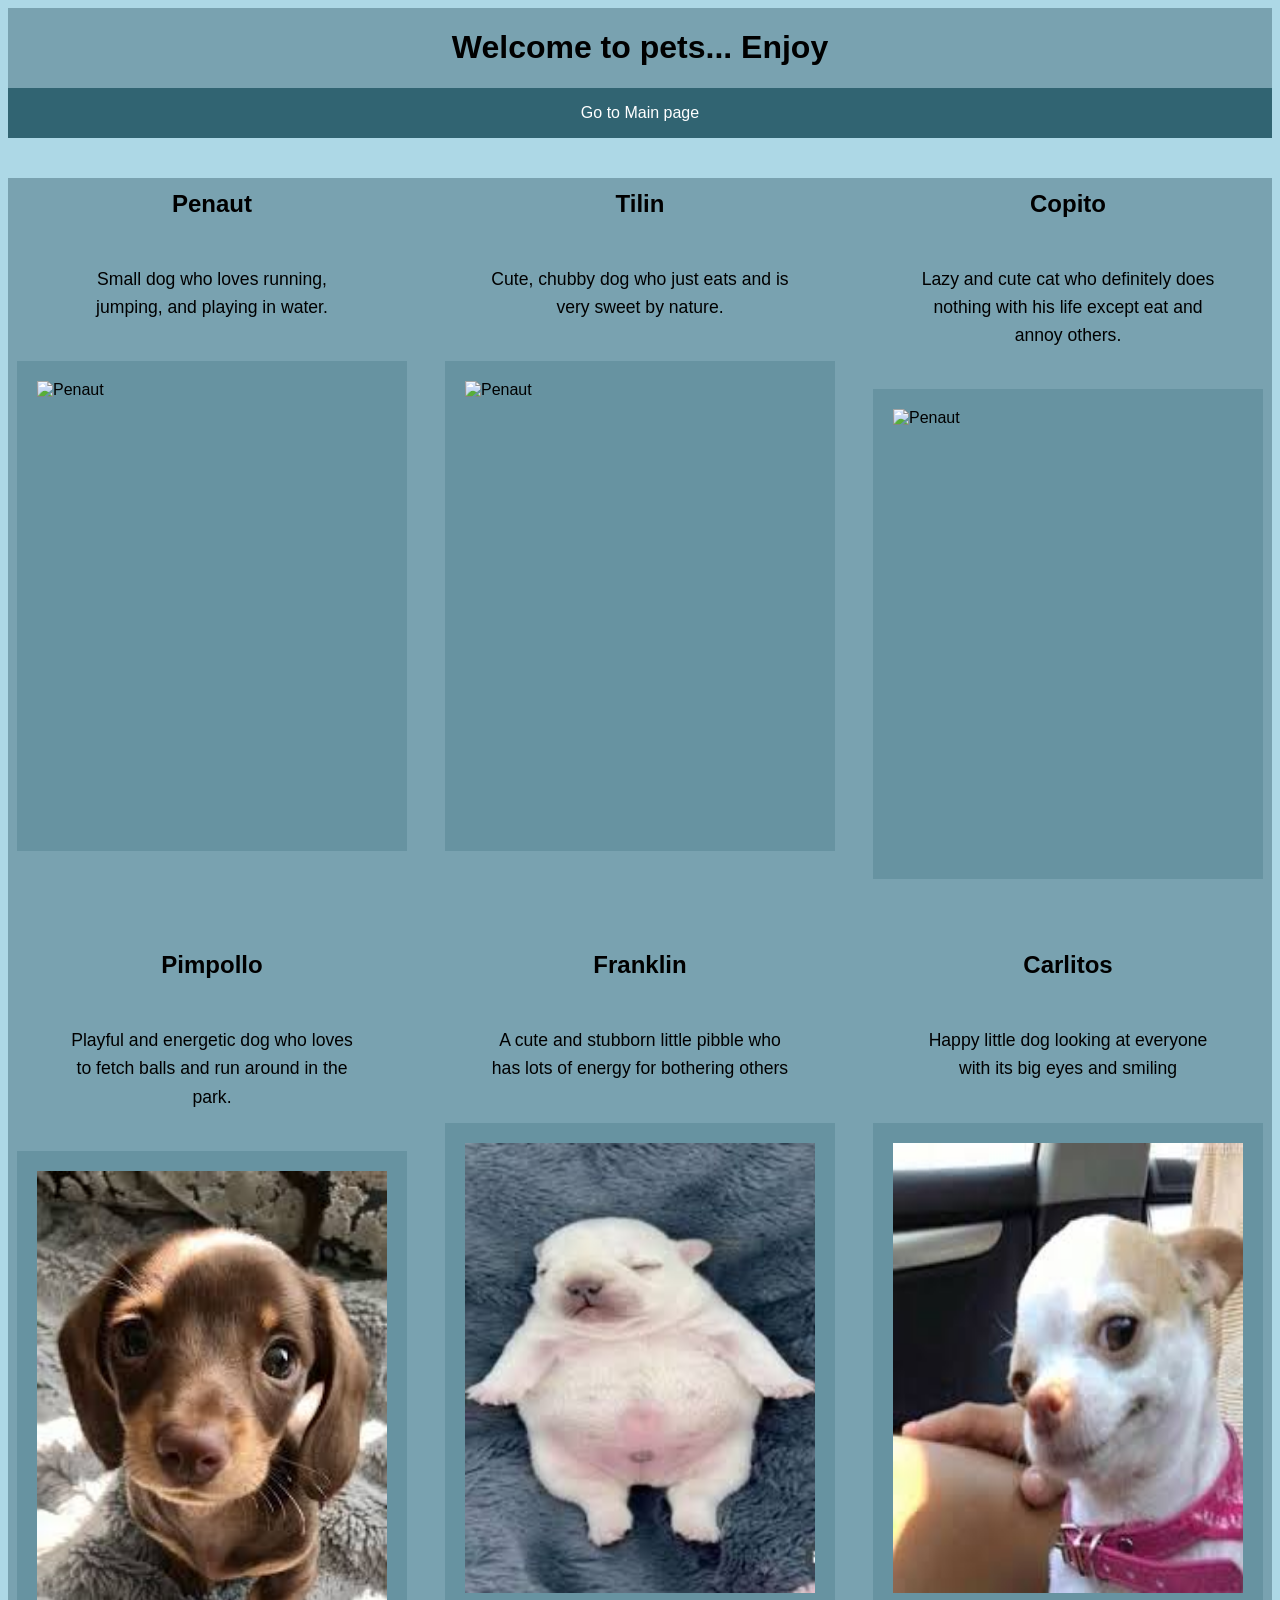
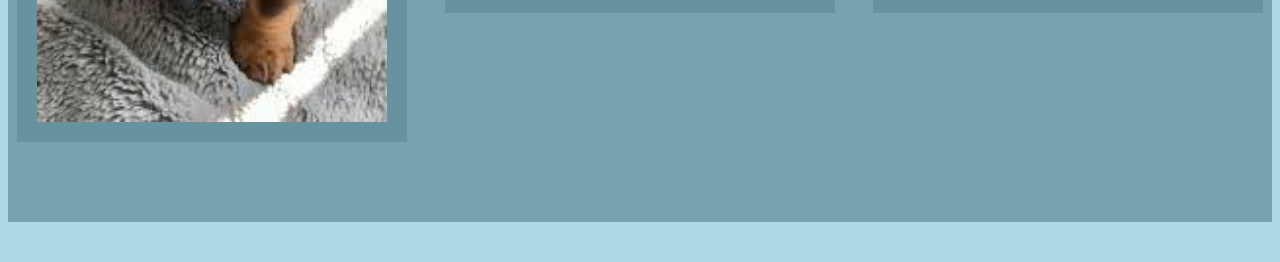
==== pets.html @ fc09db9d "a" ====
<!DOCTYPE html>
<html lang="es">
<header>
    <meta charset="UTF-8">
    <meta name="viewport" content="width=device-width, initial-scale=1.0">
    <title>PETS</title>
    
    <!-- Fuentes de Google -->
    <link rel="preconnect" href="https://fonts.googleapis.com">
    <link rel="preconnect" href="https://fonts.gstatic.com" crossorigin>
    <link href="https://fonts.googleapis.com/css2?family=Google+Sans:ital,opsz,wght@0,17..18,400..700;1,17..18,400..700&display=swap" rel="stylesheet">
    
    <!-- Enlace CSS-->
    <link rel="stylesheet" href="./src/css/font_google.css"">
    
</header>

<body>
    <header>
        <h1>Welcome to pets... Enjoy</h1>
    </header>

        <nav class="pets-nav">
            <ul>
                <section><a href="./index.html">Go to Main page</a></section>     
        </nav>
    
        <div class="contenedor-grid">
            <div class="tarjeta-mascota">
            <h2 class ="pets-h2">Penaut</h2>
            <p class="pets-p">Small dog who loves running, jumping, and playing in water.</p>
        <img src="./public/img/perro.png"alt="Penaut"class="pets-profile-img"ref= "Penaut">
        </div>
        <div class="tarjeta-mascota">
            <h2 class ="pets-h2">Tilin</h2>
            <p class="pets-p">Cute, chubby dog ​​who just eats and is very sweet by nature.</p>
        <img src="./public/img/panzon.jpeg"alt="Penaut"class="pets-profile-img"ref= "Penaut">
        </div>
        <div class="tarjeta-mascota">
            <h2 class ="pets-h2">Copito</h2>
            <p class="pets-p">Lazy and cute cat who definitely does nothing with his life except eat and annoy others.</p>
        <img src="./public/img/copito.png"alt="Penaut"class="pets-profile-img"ref= "Penaut">
        </div>
        <div class="tarjeta-mascota">
            <h2 class="pets-h2">Pimpollo</h2>
            <p class="pets-p">Playful and energetic dog who loves to fetch balls and run around in the park.</p>
            <img src="./public/img/pimpollo.jpeg" alt="Pimpollo" class="pets-profile-img">
        </div>
        <div class="tarjeta-mascota">
            <h2 class="pets-h2">Franklin</h2>
            <p class="pets-p">A cute and stubborn little pibble who has lots of energy for bothering others</p>
            <img src="./public/img/pibble.jpeg" alt="Franklin" class="pets-profile-img">
        </div>
        <div class="tarjeta-mascota">
            <h2 class="pets-h2">Carlitos</h2>
            <p class="pets-p">Happy little dog looking at everyone with its big eyes and smiling</p>
            <img src="./public/img/Carlitos.jpeg" alt="Carlitos" class="pets-profile-img">
        </div>
    <main>  
    </main>

</body>
---- src/css/font_google.css ----
/* El "*" sirve para que sea aplicado globalmente */
* {
    font-family: "Google Sans", sans-serif;
}


a {
    text-decoration: none;
    color: white;
}



a:hover {
    color: rgb(128, 149, 156);
    flex-direction: row;
}

body {
    font-optical-sizing: auto;
    font-weight: 400;
    /* Peso normal para el texto */
    font-style: normal;
    font-variation-settings: "GRAD" 0;
    background-color: lightblue;
}

header {
    background-color: rgb(121, 162, 176);
    display: flex;
    justify-content: center;
    align-items: center;
}

nav {
    background-color: rgb(49, 100, 114);
    justify-content: center;
    display: flex;
}

/* Estilo para la lista del menú */
nav ul {
    list-style: none;
    padding: 0;
    display: flex;
    gap: 20px;
}



main {
    background-color: rgb(103, 147, 161);
}

h2 {
    margin-bottom: 30px;
    text-align: center;
    display: block;
    width: 100%;
    background-color: rgb(121, 162, 176);
    padding: 12px;

}

p {
    line-height: 1.6;
    font-size: 1.1rem;
    display: flex;
    margin: 0 auto;
    text-align: justify;
    padding: 20px;
    background-color: rgb(121, 162, 176);
}

div {
    background-color: rgb(121, 162, 176);
    font-optical-sizing: auto;
    font-weight: 100;
    font-variation-settings: "GRAD" 0;
    padding-bottom: 20px;

}

.profile-img {
    width: 150px;
    height: auto;
    background-color: rgb(103, 147, 161);
    display: block;
    margin: 20px auto;


}

.pets-profile-img {
    width: 350px;
    height: auto;
    background-color: rgb(103, 147, 161);
    display: block;
    margin: 20px auto;


}



.pets-h2 {
    text-align: center;
    width: 100%;
    margin: 0 auto;
    display: block;
    box-sizing: border-box;
}

.pets-p {
    text-align: center;
    margin-top: 15px;
    max-width: 300px;
    margin-left: auto;
    margin-right: auto;
    font-family: sans-serif;

}

.contenedor-formulario {
    display: flex;
    justify-content: center;
    align-items: center;
    gap: 10px;
}



.contenedor-grid {
    display: grid;
    grid-template-columns: repeat(3, 1fr);
    gap: 20px;
    margin: 40px auto;
}

.tarjeta {
    background-color: white;
    padding: 20px;
    border-radius: 8px;
    border: 1px solid #ccc;
    transition: transform 0.3s ease;

}

.tarjeta-mascota {
    padding: center;
}

.tarjeta-mascota img {
    display: flex;
    flex-direction: column;
    padding: 20px;
    min-height: 450px;
}

/* Contenedor principal */
.projects-container {
    display: flex;
    justify-content: center;
    gap: 25px;
    padding: 50px 20px;
    flex-wrap: wrap;
    background-color: #7493a1;
    /* El color oscuro que ya usas */
}

/* Estilo de la tarjeta */
.project-card {
    background-color: #89a9b8;
    /* Un tono un poco más claro que el fondo */
    border: 1px solid rgba(168, 218, 220, 0.4);
    /* Línea azul clarito muy delgada */
    border-radius: 15px;
    /* Bordes más redondeados */
    padding: 24px;
    width: 280px;
    display: flex;
    flex-direction: column;
    align-items: center;
    text-align: center;
    transition: all 0.3s ease;
    box-shadow: 0 10px 20px rgba(0, 0, 0, 0.1);
    /* Sombra suave para que flote */
}

/* Efecto al pasar el mouse */
.project-card:hover {
    transform: translateY(-10px);
    box-shadow: 0 15px 30px rgba(0, 0, 0, 0.2);
    border-color: #a8dadc;
}

/* Título del proyecto */
.project-card h3 {
    margin-bottom: 15px;
    font-size: 1.4rem;
    color: #1d3557;
    /* Un color más oscuro para que resalte */
}

/* Descripción */
.project-card p {
    font-size: 0.95rem;
    line-height: 1.5;
    color: #333;
    margin-bottom: 20px;
    flex-grow: 1;
    /* Esto hace que todos los botones queden alineados abajo */
}

/* Botón View on GitHub */
.project-card a {
    text-decoration: none;
    background-color: #1d3557;
    color: white;
    padding: 10px 20px;
    border-radius: 8px;
    font-weight: 600;
    font-size: 0.9rem;
    transition: background 0.3s;
}

.project-card a:hover {
    background-color: #457b9d;
}
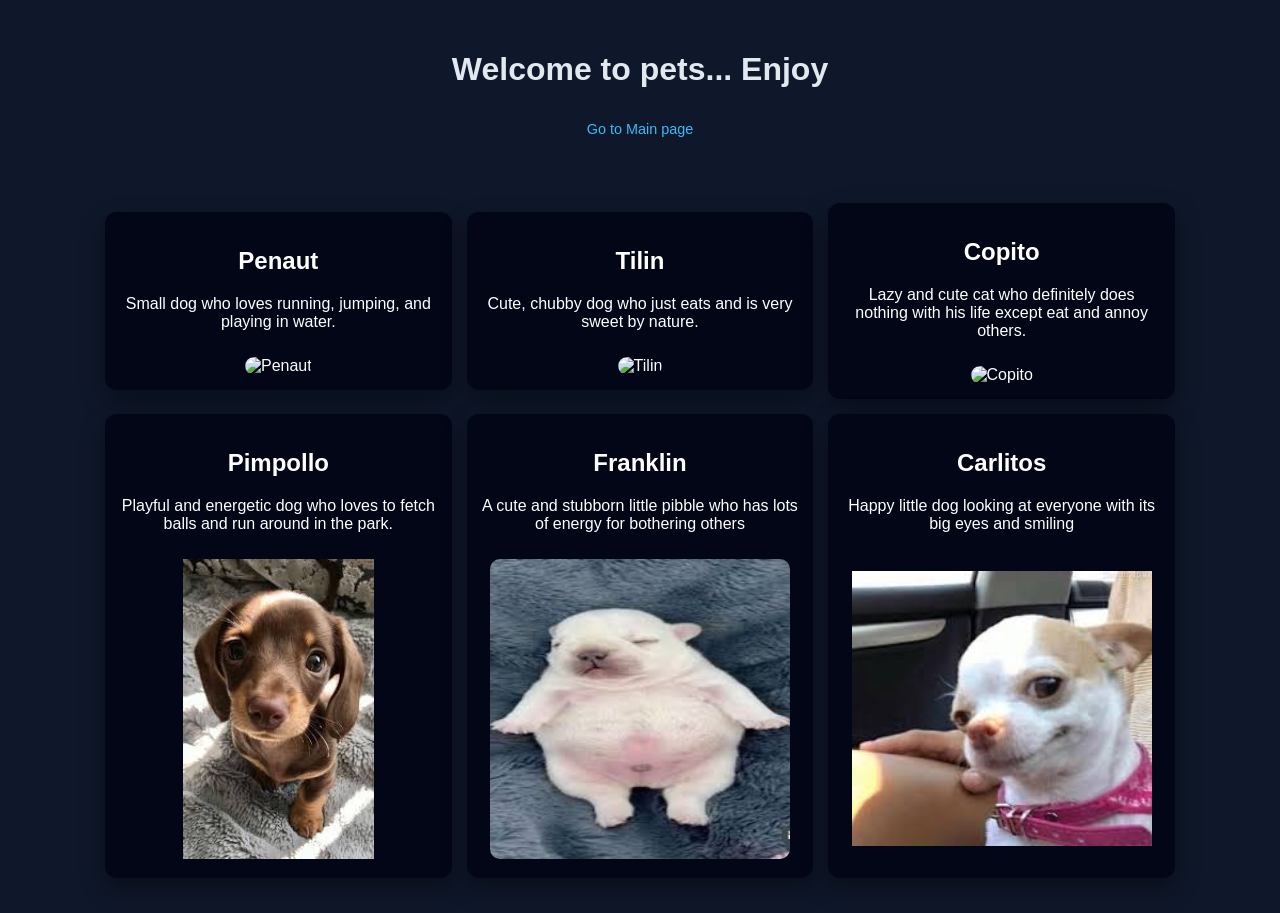
==== commit 4e052c56: "S" ====
--- a/pets.html
+++ b/pets.html
@@ -1,62 +1,73 @@
 <!DOCTYPE html>
 <html lang="es">
-<header>
+
+<head>
     <meta charset="UTF-8">
     <meta name="viewport" content="width=device-width, initial-scale=1.0">
     <title>PETS</title>
-    
+
     <!-- Fuentes de Google -->
     <link rel="preconnect" href="https://fonts.googleapis.com">
     <link rel="preconnect" href="https://fonts.gstatic.com" crossorigin>
     <link href="https://fonts.googleapis.com/css2?family=Google+Sans:ital,opsz,wght@0,17..18,400..700;1,17..18,400..700&display=swap" rel="stylesheet">
-    
-    <!-- Enlace CSS-->
-    <link rel="stylesheet" href="./src/css/font_google.css"">
-    
-</header>
+
+    <!-- Enlace CSS -->
+    <link rel="stylesheet" href="./src/css/styles.css">
+</head>
 
 <body>
+
     <header>
         <h1>Welcome to pets... Enjoy</h1>
     </header>
 
-        <nav class="pets-nav">
-            <ul>
-                <section><a href="./index.html">Go to Main page</a></section>     
-        </nav>
-    
-        <div class="contenedor-grid">
-            <div class="tarjeta-mascota">
-            <h2 class ="pets-h2">Penaut</h2>
-            <p class="pets-p">Small dog who loves running, jumping, and playing in water.</p>
-        <img src="./public/img/perro.png"alt="Penaut"class="pets-profile-img"ref= "Penaut">
+    <nav>
+        <a href="./index.html">Go to Main page</a>
+    </nav>
+
+    <main>
+        <div class="pets-grid">
+
+            <div class="pet-card">
+                <h2>Penaut</h2>
+                <p>Small dog who loves running, jumping, and playing in water.</p>
+                <img src="./public/img/perro.png" alt="Penaut">
+            </div>
+
+            <div class="pet-card">
+                <h2>Tilin</h2>
+                <p>Cute, chubby dog who just eats and is very sweet by nature.</p>
+                <img src="./public/img/panzon.jpeg" alt="Tilin">
+            </div>
+
+            <div class="pet-card">
+                <h2>Copito</h2>
+                <p>Lazy and cute cat who definitely does nothing with his life except eat and annoy others.</p>
+                <img src="./public/img/copito.png" alt="Copito">
+            </div>
+
+            <div class="pet-card">
+                <h2>Pimpollo</h2>
+                <p class="pets-p">Playful and energetic dog who loves to fetch balls and run around in the park.</p>
+                <img src="./public/img/pimpollo.jpeg" alt="Pimpollo">
+            </div>
+
+            <div class="pet-card">
+                <h2>Franklin</h2>
+                <p class="pets-p">A cute and stubborn little pibble who has lots of energy for bothering others</p>
+                <img src="./public/img/pibble.jpeg" alt="Franklin">
+            </div>
+
+            <div class="pet-card">
+                <h2>Carlitos</h2>
+                <p>Happy little dog looking at everyone with its big eyes and smiling</p>
+                <img src="./public/img/Carlitos.jpeg" alt="Carlitos">
+            </div>
+
         </div>
-        <div class="tarjeta-mascota">
-            <h2 class ="pets-h2">Tilin</h2>
-            <p class="pets-p">Cute, chubby dog ​​who just eats and is very sweet by nature.</p>
-        <img src="./public/img/panzon.jpeg"alt="Penaut"class="pets-profile-img"ref= "Penaut">
-        </div>
-        <div class="tarjeta-mascota">
-            <h2 class ="pets-h2">Copito</h2>
-            <p class="pets-p">Lazy and cute cat who definitely does nothing with his life except eat and annoy others.</p>
-        <img src="./public/img/copito.png"alt="Penaut"class="pets-profile-img"ref= "Penaut">
-        </div>
-        <div class="tarjeta-mascota">
-            <h2 class="pets-h2">Pimpollo</h2>
-            <p class="pets-p">Playful and energetic dog who loves to fetch balls and run around in the park.</p>
-            <img src="./public/img/pimpollo.jpeg" alt="Pimpollo" class="pets-profile-img">
-        </div>
-        <div class="tarjeta-mascota">
-            <h2 class="pets-h2">Franklin</h2>
-            <p class="pets-p">A cute and stubborn little pibble who has lots of energy for bothering others</p>
-            <img src="./public/img/pibble.jpeg" alt="Franklin" class="pets-profile-img">
-        </div>
-        <div class="tarjeta-mascota">
-            <h2 class="pets-h2">Carlitos</h2>
-            <p class="pets-p">Happy little dog looking at everyone with its big eyes and smiling</p>
-            <img src="./public/img/Carlitos.jpeg" alt="Carlitos" class="pets-profile-img">
-        </div>
-    <main>  
     </main>
 
 </body>
+
+</html>
+
--- a/src/css/styles.css
+++ b/src/css/styles.css
@@ -0,0 +1,147 @@
+/* BASE (igual que index) */
+body {
+    font-family: 'Google Sans', sans-serif;
+    background: #0f172a;
+    color: #e2e8f0;
+    margin: 0;
+}
+
+/* HEADER */
+header {
+    text-align: center;
+    padding: 30px 20px 10px;
+}
+
+header h1 {
+    font-size: 2rem;
+}
+
+/* NAV */
+nav {
+    text-align: center;
+    margin-bottom: 30px;
+}
+
+nav a {
+    color: #38bdf8;
+    text-decoration: none;
+    font-size: 0.9rem;
+}
+
+nav a:hover {
+    text-decoration: underline;
+}
+
+/* MAIN */
+main {
+    max-width: 1100px;
+    margin: auto;
+    padding: 20px;
+}
+
+
+
+/* GRID */
+.projects-container {
+    display: grid;
+    grid-template-columns: repeat(auto-fit, minmax(280px, 1fr));
+    gap: 25px;
+}
+
+/* CARDS */
+.project-card {
+    background: #020617;
+    padding: 25px;
+    border-radius: 14px;
+    box-shadow: 0 15px 40px rgba(0,0,0,0.5);
+    text-align: center;
+    transition: all 0.3s ease;
+}
+
+/* HOVER PRO */
+.project-card:hover {
+    transform: translateY(-8px) scale(1.02);
+}
+
+/* TEXTOS */
+.project-card h2 {
+    margin-bottom: 10px;
+    color: #f1f5f9;
+}
+
+.project-card p {
+    font-size: 0.9rem;
+    color: #94a3b8;
+    margin-bottom: 10px;
+}
+
+/* LINK */
+.project-card a {
+    color: #38bdf8;
+    font-weight: bold;
+}
+
+.project-card a:hover {
+    color: #0ea5e9;
+}
+
+
+/* BASE (móvil primero) */
+.pets-grid {
+    display: grid;
+    grid-template-columns: 1fr;
+    gap: 15px;
+    padding: 15px;
+    align-items: center;
+    justify-content: center;
+}
+
+/* tablets pequeñas */
+@media (min-width: 480px) {
+    .pets-grid {
+        grid-template-columns: repeat(2, 1fr);
+    }
+}
+
+/* pantallas grandes */
+@media (min-width: 900px) {
+    .pets-grid {
+        grid-template-columns: repeat(3, 1fr);
+    }
+}
+
+
+/* TARJETAS */
+.pet-card {
+    background: #020617;
+    padding: 15px;
+    border-radius: 12px;
+    color: white;
+    text-align: center;
+    box-shadow: 0 10px 25px rgba(0,0,0,0.4);
+    transition: 0.3s;
+}
+
+.pet-card:hover {
+    transform: scale(1.03);
+}
+
+/* IMAGEN */
+.pet-card img {
+    width: 300px;
+    aspect-ratio: 1/1;
+    object-fit: contain;
+    border-radius: 10px;
+    margin-top: 10px;
+}
+
+/* MOSAICO DIFERENTE */
+.pet-big {
+    grid-column: span 2;
+    grid-row: span 2;
+}
+
+.pet-wide {
+    grid-column: span 2;
+}
+
